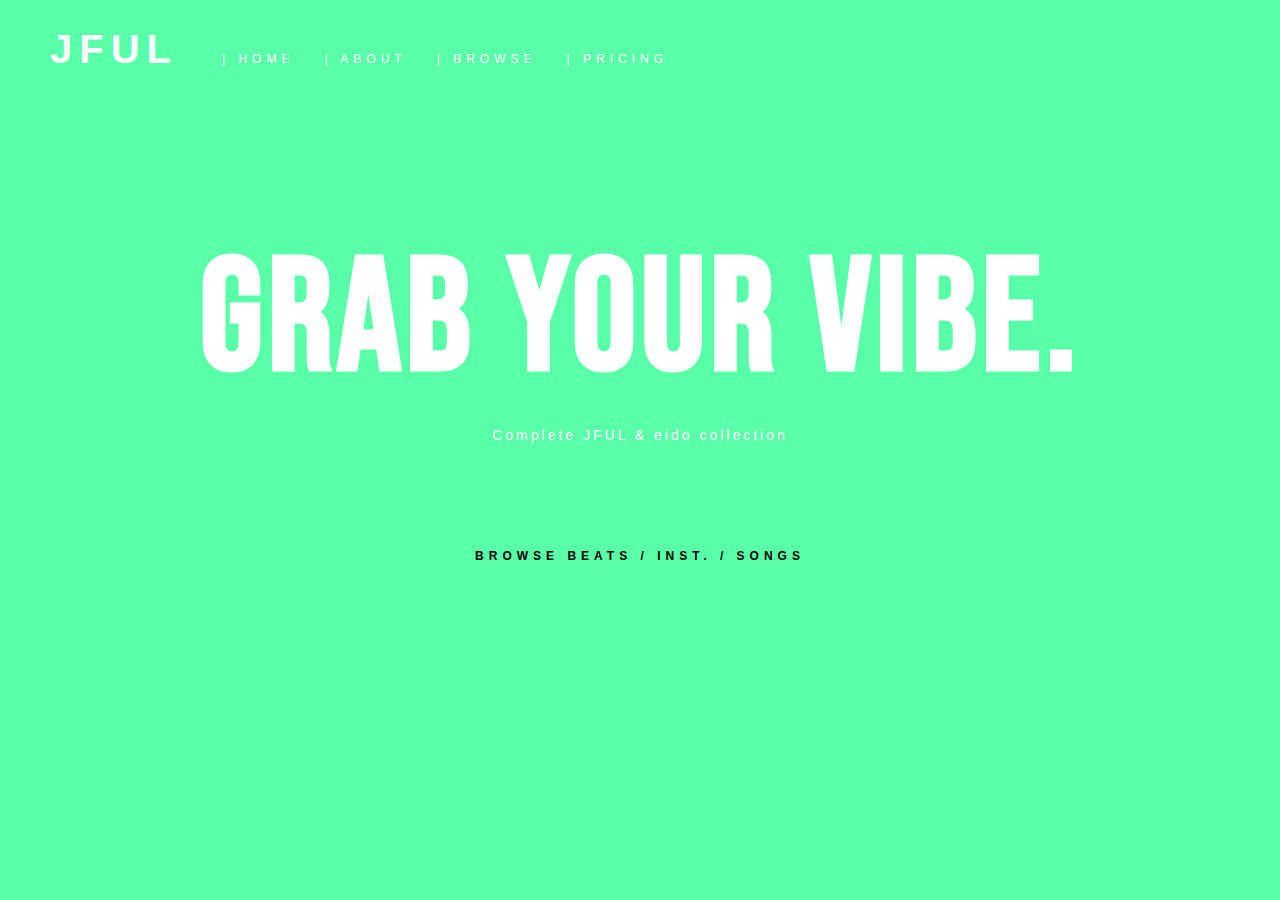
==== index.html @ 576ffc80 "HTML, CSS Almost finished" ====
<!DOCTYPE html>
<html lang="en" class="home">
<head>
    <meta charset="UTF-8">
    <meta name="viewport" content="width=device-width, initial-scale=1.0">
    <meta http-equiv="X-UA-Compatible" content="ie=edge">
    <title>J F U L | B E A T S</title>
    <!-- font awesome link -->
    <link rel="stylesheet" href="https://use.fontawesome.com/releases/v5.7.2/css/all.css" integrity="sha384-fnmOCqbTlWIlj8LyTjo7mOUStjsKC4pOpQbqyi7RrhN7udi9RwhKkMHpvLbHG9Sr" crossorigin="anonymous">
    <!-- css link -->
    <link rel="stylesheet" type="text/css" href="style.css">
    <!-- js link -->
    <script src="script.js"></script>

    <link href="https://fonts.googleapis.com/css?family=Bebas+Neue&display=swap" rel="stylesheet">
    <link href="https://fonts.googleapis.com/css?family=Bebas+Neue&display=swap" rel="stylesheet">
    <link href="https://fonts.googleapis.com/css?family=Hind+Guntur&display=swap" rel="stylesheet">
</head>
<body class="body-home">
    <nav>
        <h1>JFUL</h1>
        <ul>
            <li><a href="index.html" class="nav-home">| HOME</a></li>
            <li><a href="about.html">| ABOUT</a></li>
            <li><a href="browse.html">| BROWSE</a></li>
            <li><a href="pricing.html">| PRICING</a></li>
        </ul>
    </nav>

    <section class="section-home">
        <h1 class="intro-message">GRAB YOUR VIBE.</h1>
        <h5>Complete JFUL & eido collection</h5>
        <h3><a href="browse.html">BROWSE BEATS / INST. / SONGS</a></h3>
    </section>
</body>
</html>
---- style.css ----
* {
    box-sizing: border-box;
}

body {
    margin: 0;
    padding: 0;
    background-color:rgb(89, 255, 168);
}

body.body-about {
    background-color: black;
}

body.body-browse {
    background-color: black;
}

/* NAVBAR */

nav {
    /* border: 1px solid red; */
    top: 0;
    position: sticky;
    overflow: hidden;
    background-color:rgb(89, 255, 168);
    z-index: 1000;
}

nav * {
    display: inline-block;
    color: white;
    font-family: Arial, Helvetica, sans-serif;
}

nav h1 {
    font-size: 40px;
    margin-left: 50px;
    letter-spacing: 7px;
    font-weight: bold;
}

nav ul {
    margin-left: auto;
}

nav ul * {
    /* border: 1px solid red; */
    font-size: 12px;
    margin-right: 1vw;
    letter-spacing: 5px;
    text-decoration: none;
    transition: 0.2s ease-in-out;
}

a.nav-about {
    color: black;
}

a.nav-browse {
    color: black;
}

a.nav-pricing {
    color: black;
}

nav a:hover {
    color: black;
}

/* HOME TAB */

.section-home h1 {
    color: white;
    letter-spacing: 5px;
    font-size: 160px;
    font-family: 'Bebas Neue', cursive;
    margin-top: 14vh;
    margin-bottom: 0;
    transition: 0.3s ease-in-out;
}

.section-home h1, h3, h5 {
    text-align: center;
}

.section-home h5 {
    margin:0;
    font-family: Arial, Helvetica, sans-serif;
    letter-spacing: 3px;
    font-size: 14px;
    color: white;
    padding: 10px;
    font-weight: lighter;
}

.section-home h3 {
    margin-top: 10vh;
}

.section-home h3 a {
    font-family: Arial, Helvetica, sans-serif;
    letter-spacing: 5px;
    font-size: 12px;
    color: black;
    padding: 10px;
    font-weight: bold;
    transition: 0.2s ease-in-out;
    text-decoration: none;
}

.section-home h3 a:hover {
    color: white;
    font-weight: bold;
}

/* ABOUT TAB */

.section-about h1 {
    color: white;
    margin-top: 10vh;
    font-size: 80px;
    font-family: 'Bebas Neue', cursive;
    text-align: center;
    pointer-events: none;
}

.section-about h3.bio {
    color: white;
    font-size: 12px;
    margin-left: auto;
    margin-right: auto;
    width: 20vw;
    text-align: justify;
    font-family: Arial, Helvetica, sans-serif;
    font-weight: lighter;
    letter-spacing: 2px;
    pointer-events: none;
}

.section-about a.donate {
    text-decoration: none;
}

.section-about a.donate h3 {
    width: 120px;
    margin-left: auto;
    margin-right: auto;
    border: 1px white solid;
    border-radius: 20px;
    padding-top: 5px;
    padding-bottom: 5px;
    padding-right: 10px;
    padding-left: 10px;
    margin-top: 5vh;
    color: white;
    font-family: Arial, Helvetica, sans-serif;
    font-weight: lighter;
    font-size: 12px;
    transition: 0.2s ease-in-out;
}

.section-about a.donate h3:hover {
    background-color: white;
    color: black;
}


/* BROWSE TAB */

.section-browse h1 {
    color: white;
    margin-top: 10vh;
    margin-bottom: 0;
    font-size: 80px;
    font-family: 'Bebas Neue', cursive;
    text-align: center;
    pointer-events: none;
}

.section-browse h3 {
    color: white;
    font-size: 12px;
    margin-left: auto;
    margin-right: auto;
    text-align: center;
    font-family: Arial, Helvetica, sans-serif;
    font-weight: lighter;
    letter-spacing: 2px;
    width: 40vw;
    pointer-events: none;
}

.player {
    width: 40vw;
    margin-top: 5vh;
    margin-left: auto;
    margin-right: auto;
    font-family: Arial, Helvetica, sans-serif;
}

/* PRICING TAB */

.section-pricing {
    background-color:rgb(89, 255, 168);
}

.section-pricing h1 {
    color: black;
    font-size: 80px;
    font-family: 'Bebas Neue', cursive;
    text-align: center;
}

.section-pricing h1.pricing-information {
    margin-top: 10vh;
    margin-bottom: 0vh;

}

.section-pricing h3.purchase-note {
    color: black;
    font-size: 12px;
    margin-left: auto;
    margin-right: auto;
    text-align: center;
    font-family: Arial, Helvetica, sans-serif;
    font-weight: lighter;
    letter-spacing: 2px;
    width: 40vw;
}

.section-pricing div.instructions-and-chart {
    background-color: black;
    color: white;
    margin-top: 10vh;
    padding-top: 5vh;
    padding-bottom: 5vh;
    text-align: center;
}

.section-pricing h1.instructions {
    color: white;
    font-size: 30px;
    
}

.section-pricing div.instructions-and-chart h3.instructions {
    color: white;
    font-size: 12px;
    margin-left: auto;
    margin-right: auto;
    font-family: Arial, Helvetica, sans-serif;
    font-weight: lighter;
    letter-spacing: 2px;
    width: 50vw;
}

.section-pricing a.paypal-icon {
    font-size: 80px;
    color: white;
    transition: 0.2s ease-in-out;
}

.section-pricing a.paypal-icon:hover {
    font-size: 80px;
    color: rgb(89, 255, 168);
}

.row {
    width: 90vw;
    margin-top: 10vh;
    margin-left: auto;
    margin-right: auto;
}

.column-1, .column-2, .column-3 {
    padding-left: 10px;
    padding-right: 10px;
    text-align: left;
    display: inline-block;
    margin: 20px;
    width: 20%;
    border: solid rgb(255,255,255,0.2) 2px;
    border-radius: 30px;
    padding-bottom: 10vh;
    transition: 0.2s ease-in-out;
}

.column-1 h1, .column-2 h1, .column-3 h1 {
    font-family: 'Bebas Neue', cursive;
    color: white;
    font-size: 40px;
    text-align: left;
    margin-bottom: 0;
}

.column-1 h1.price-tag, .column-2 h1.price-tag, .column-3 h1.price-tag {
    color: rgb(89, 255, 168);
    text-decoration: underline;
    margin: 0;
}

.column-1 h2, .column-2 h2, .column-3 h2 {
    text-decoration: underline;
    color: white;
    font-family: 'Dosis', sans-serif;
    /* letter-spacing: 2px; */
}

.column-1, .column-2, .column-3 h3 {
    color: rgb(255,255,255,0.7);
    font-family: 'Dosis', sans-serif;
}
  
  /* Clear floats after the columns */
.row:after {
    content: "";
    display: table;
    clear: both;
}

.column-1:hover {
    border: 2px solid rgb(89, 255, 168);
}

.column-2:hover {
    border: 2px solid rgb(89, 255, 168);
}

.column-3:hover {
    border: 2px solid rgb(89, 255, 168);
}

/* Responsive layout - when the screen is less than 600px wide, make the three columns stack on top of each other instead of next to each other */
@media screen and (max-width: 600px) {
    .column {
      width: 80%;
    }
}

/* CONTACT ME SECTION */

div.contact-info {
    background-color: black;
    padding-top: 10vh;
    padding-bottom: 10vh;
}

h1.reach-out-on {
    font-family: Arial, Helvetica, sans-serif;
    font-size: 12px;
    letter-spacing: 5px;
    font-weight: lighter;
    color: white;
}

div.social-media-icons {
    text-align: center;
    margin-top: 5vh;
}

div.social-media-icons a {
    color:rgb(89, 255, 168);
    letter-spacing: 10px;
    transition: 0.3s;
}

div.social-media-icons a:hover {
    color: white;
}
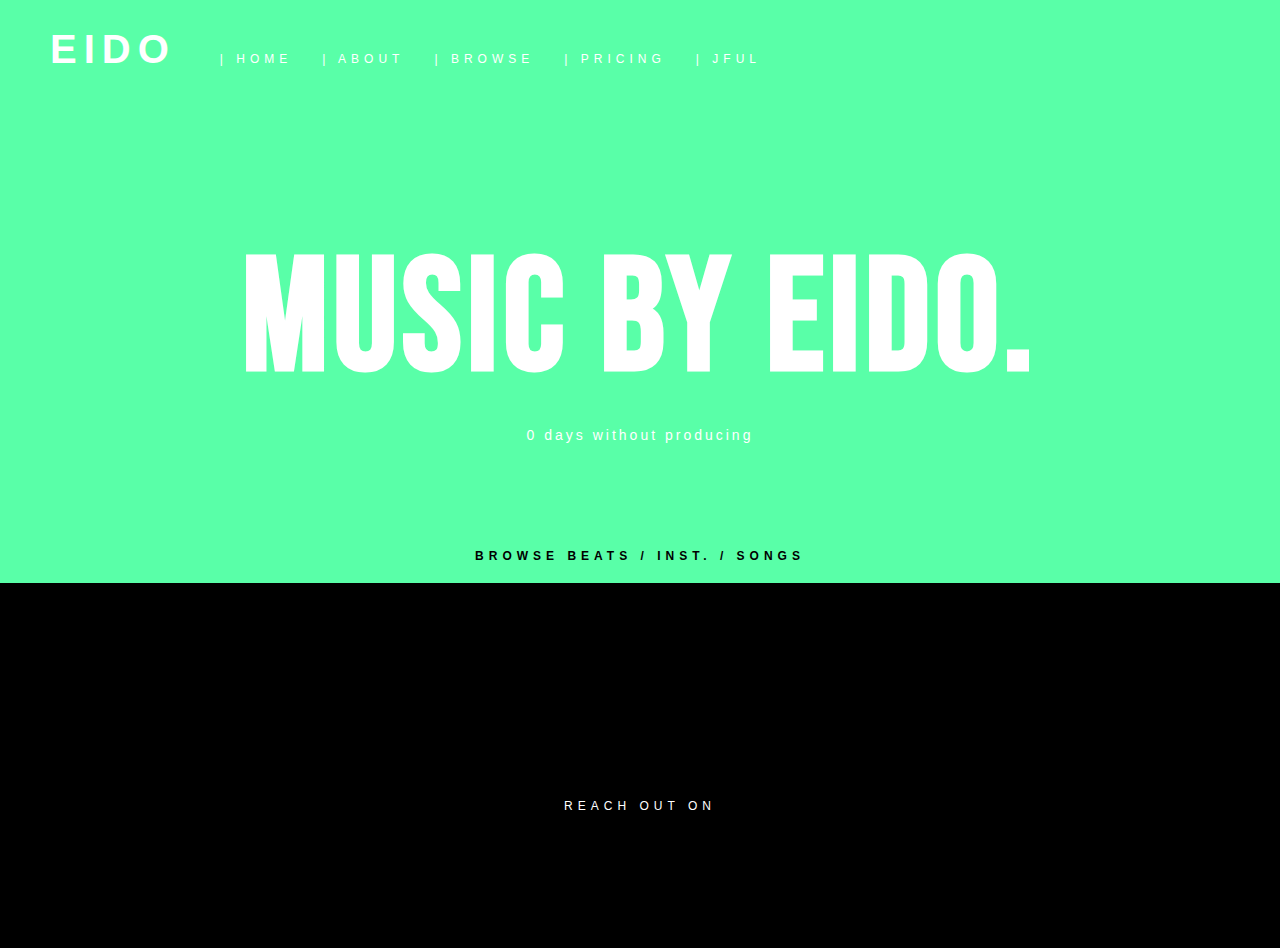
==== commit 5605b5a7: "Add files via upload" ====
--- a/index.html
+++ b/index.html
@@ -4,7 +4,7 @@
     <meta charset="UTF-8">
     <meta name="viewport" content="width=device-width, initial-scale=1.0">
     <meta http-equiv="X-UA-Compatible" content="ie=edge">
-    <title>J F U L | B E A T S</title>
+    <title>E I D O | M U S I C</title>
     <!-- font awesome link -->
     <link rel="stylesheet" href="https://use.fontawesome.com/releases/v5.7.2/css/all.css" integrity="sha384-fnmOCqbTlWIlj8LyTjo7mOUStjsKC4pOpQbqyi7RrhN7udi9RwhKkMHpvLbHG9Sr" crossorigin="anonymous">
     <!-- css link -->
@@ -18,19 +18,31 @@
 </head>
 <body class="body-home">
     <nav>
-        <h1>JFUL</h1>
+        <h1>EIDO</h1>
         <ul>
             <li><a href="index.html" class="nav-home">| HOME</a></li>
             <li><a href="about.html">| ABOUT</a></li>
             <li><a href="browse.html">| BROWSE</a></li>
             <li><a href="pricing.html">| PRICING</a></li>
+            <li><a href="index-jful.html">| JFUL</a></li>
         </ul>
     </nav>
 
     <section class="section-home">
-        <h1 class="intro-message">GRAB YOUR VIBE.</h1>
-        <h5>Complete JFUL & eido collection</h5>
-        <h3><a href="browse.html">BROWSE BEATS / INST. / SONGS</a></h3>
+        <h1 class="intro-message">MUSIC BY EIDO.</h1>
+        <h5 class="intro-description">0 days without producing</h5>
+        <h3 class="intro-browse"><a href="browse.html">BROWSE BEATS / INST. / SONGS</a></h3>
+        <div class="contact-info">
+            <h1 class="reach-out-on">REACH OUT ON</h1>
+            <div class="social-media-icons">
+                <a href="https://soundcloud.com/eido8" target="_blank"><i class="fab fa-soundcloud fa-lg"></i></a>
+                <a href="https://www.youtube.com/channel/UCoQ_zvcGNdyXQSsaqOBjEEw/featured?view_as=subscriber" target="_blank"><i class="fab fa-youtube fa-lg"></i></a>
+                <a href="https://www.instagram.com/eidoproducer/" target="_blank"><i class="fab fa-instagram fa-lg"></i></a>
+                <a href="mailto:eidoadeproduction@gmail.com"><i class="fas fa-envelope fa-lg"></i></a>
+                <a href="https://t.me/jfulxeido" target="_blank" ><i class="fab fa-telegram"></i></a>
+                <a href="https://www.patreon.com/eidomusic" target="_blank" ><i class="fab fa-patreon"></i></a>
+            </div>
+        </div>
     </section>
 </body>
 </html>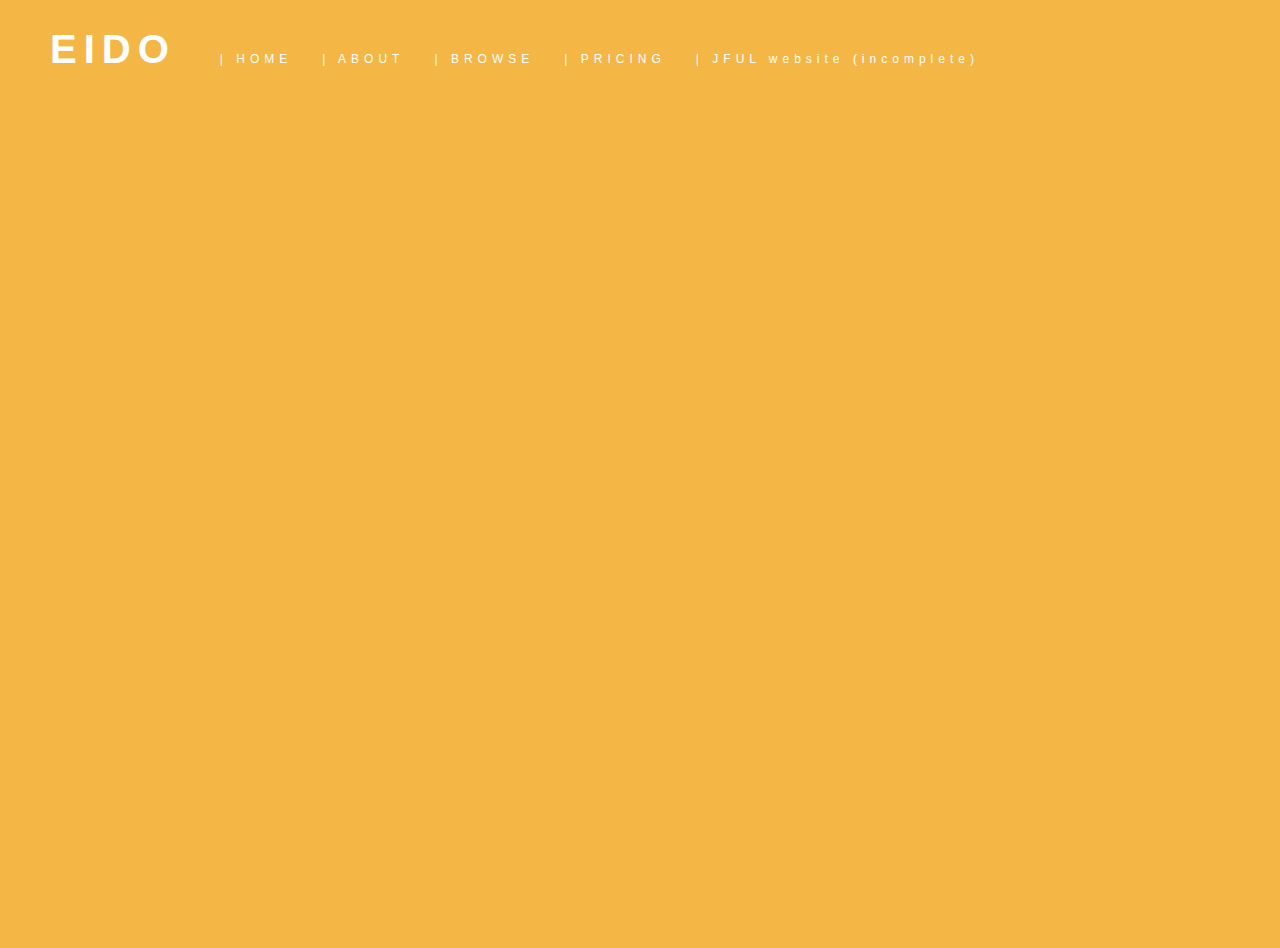
==== commit f2bdb530: "Rerouting JFUL website to eido (incomplete)" ====
--- a/index.html
+++ b/index.html
@@ -24,7 +24,7 @@
             <li><a href="about.html">| ABOUT</a></li>
             <li><a href="browse.html">| BROWSE</a></li>
             <li><a href="pricing.html">| PRICING</a></li>
-            <li><a href="index-jful.html">| JFUL</a></li>
+            <li><a href="index.html">| JFUL website (incomplete)</a></li>
         </ul>
     </nav>
 
@@ -36,6 +36,7 @@
             <h1 class="reach-out-on">REACH OUT ON</h1>
             <div class="social-media-icons">
                 <a href="https://soundcloud.com/eido8" target="_blank"><i class="fab fa-soundcloud fa-lg"></i></a>
+                <a href="https://www.facebook.com/eidobeats" target="_blank"><i class="fab fa-facebook fa-lg"></i></a>
                 <a href="https://www.youtube.com/channel/UCoQ_zvcGNdyXQSsaqOBjEEw/featured?view_as=subscriber" target="_blank"><i class="fab fa-youtube fa-lg"></i></a>
                 <a href="https://www.instagram.com/eidoproducer/" target="_blank"><i class="fab fa-instagram fa-lg"></i></a>
                 <a href="mailto:eidoadeproduction@gmail.com"><i class="fas fa-envelope fa-lg"></i></a>
--- a/style.css
+++ b/style.css
@@ -5,7 +5,7 @@
 body {
     margin: 0;
     padding: 0;
-    background-color:rgb(89, 255, 168);
+    background-color:rgb(244, 183, 69);
 }
 
 body.body-about {
@@ -23,7 +23,7 @@
     top: 0;
     position: sticky;
     overflow: hidden;
-    background-color:rgb(89, 255, 168);
+    background-color:rgb(244, 183, 69);
     z-index: 1000;
 }
 
@@ -38,6 +38,12 @@
     margin-left: 50px;
     letter-spacing: 7px;
     font-weight: bold;
+    -webkit-touch-callout: none;
+    -webkit-user-select: none;
+    -khtml-user-select: none;
+    -moz-user-select: none;
+    -ms-user-select: none;
+    user-select: none;
 }
 
 nav ul {
@@ -71,18 +77,41 @@
 
 /* HOME TAB */
 
+.intro-message {
+    opacity: 0;
+    transition: 0.5s ease-in-out;
+}
+
+.intro-description {
+    opacity: 0;
+    transition: 0.5s ease-in-out;
+}
+
+.intro-browse {
+    opacity: 0;
+    transition: 0.5s ease-in-out;
+}
+
 .section-home h1 {
-    color: white;
+    color: black;
     letter-spacing: 5px;
     font-size: 160px;
     font-family: 'Bebas Neue', cursive;
     margin-top: 14vh;
     margin-bottom: 0;
-    transition: 0.3s ease-in-out;
 }
 
 .section-home h1, h3, h5 {
     text-align: center;
+}
+
+.section-home h1, h5 {
+    -webkit-touch-callout: none;
+    -webkit-user-select: none;
+    -khtml-user-select: none;
+    -moz-user-select: none;
+    -ms-user-select: none;
+    user-select: none;
 }
 
 .section-home h5 {
@@ -108,22 +137,37 @@
     font-weight: bold;
     transition: 0.2s ease-in-out;
     text-decoration: none;
+    border: 1px solid black;
 }
 
 .section-home h3 a:hover {
     color: white;
+    border: 1px solid white;
     font-weight: bold;
 }
 
 /* ABOUT TAB */
 
+.about-jful, .bio, .donate-text {
+    opacity: 0;
+    transition: 0.5s ease-in-out;
+}
+
+.section-about h1, h3.bio {
+    -webkit-touch-callout: none;
+    -webkit-user-select: none;
+    -khtml-user-select: none;
+    -moz-user-select: none;
+    -ms-user-select: none;
+    user-select: none;
+}
+
 .section-about h1 {
-    color: white;
+    color: rgb(244, 183, 69);
     margin-top: 10vh;
     font-size: 80px;
     font-family: 'Bebas Neue', cursive;
     text-align: center;
-    pointer-events: none;
 }
 
 .section-about h3.bio {
@@ -136,11 +180,11 @@
     font-family: Arial, Helvetica, sans-serif;
     font-weight: lighter;
     letter-spacing: 2px;
-    pointer-events: none;
 }
 
 .section-about a.donate {
     text-decoration: none;
+    opacity: 0;
 }
 
 .section-about a.donate h3 {
@@ -169,14 +213,27 @@
 
 /* BROWSE TAB */
 
+.jful-x-eido-collection, .browse-thru, .browse-note {
+    opacity: 0;
+    transition: 0.5s ease-in-out;
+}
+
+.section-browse h1, h3 {
+    -webkit-touch-callout: none;
+    -webkit-user-select: none;
+    -khtml-user-select: none;
+    -moz-user-select: none;
+    -ms-user-select: none;
+    user-select: none;
+}
+
 .section-browse h1 {
-    color: white;
+    color: rgb(244, 183, 69);
     margin-top: 10vh;
     margin-bottom: 0;
     font-size: 80px;
     font-family: 'Bebas Neue', cursive;
     text-align: center;
-    pointer-events: none;
 }
 
 .section-browse h3 {
@@ -189,21 +246,53 @@
     font-weight: lighter;
     letter-spacing: 2px;
     width: 40vw;
-    pointer-events: none;
+}
+
+.section-browse h3.browse-note {
+    margin-top: 10vh;
 }
 
 .player {
-    width: 40vw;
+    /* width: 40vw; */
+    width: 80vw;
     margin-top: 5vh;
-    margin-left: auto;
-    margin-right: auto;
-    font-family: Arial, Helvetica, sans-serif;
+    /* border: 1px solid red; */
+    text-align: center;
+    margin-left: auto;
+    margin-right: auto;
+    font-family: Arial, Helvetica, sans-serif;
+}
+
+.player iframe {
+    display: inline-block;
+    border: 5px solid black;
+    border-radius: 30px;
+    margin: 10px;
+    transition: 0.2s ease-in-out;
+}
+
+.player iframe:hover {
+    border-color: rgb(244, 183, 69);
 }
 
 /* PRICING TAB */
 
+h3.instructions, h1.instructions {
+    opacity: 0;
+    transition: 0.5s ease-in-out;
+}
+
 .section-pricing {
-    background-color:rgb(89, 255, 168);
+    background-color:rgb(244, 183, 69);;
+}
+
+.section-pricing h1, h2, h3, h5 {
+    -webkit-touch-callout: none;
+    -webkit-user-select: none;
+    -khtml-user-select: none;
+    -moz-user-select: none;
+    -ms-user-select: none;
+    user-select: none;
 }
 
 .section-pricing h1 {
@@ -216,7 +305,8 @@
 .section-pricing h1.pricing-information {
     margin-top: 10vh;
     margin-bottom: 0vh;
-
+    opacity: 0;
+    transition: 0.5s ease-in-out;
 }
 
 .section-pricing h3.purchase-note {
@@ -229,6 +319,8 @@
     font-weight: lighter;
     letter-spacing: 2px;
     width: 40vw;
+    opacity: 0;
+    transition: 0.5s ease-in-out;
 }
 
 .section-pricing div.instructions-and-chart {
@@ -242,8 +334,7 @@
 
 .section-pricing h1.instructions {
     color: white;
-    font-size: 30px;
-    
+    font-size: 80px;
 }
 
 .section-pricing div.instructions-and-chart h3.instructions {
@@ -261,11 +352,13 @@
     font-size: 80px;
     color: white;
     transition: 0.2s ease-in-out;
+    opacity: 0;
+    transition: 0.5s ease-in-out;
 }
 
 .section-pricing a.paypal-icon:hover {
     font-size: 80px;
-    color: rgb(89, 255, 168);
+    color: rgb(244, 183, 69);;
 }
 
 .row {
@@ -273,6 +366,8 @@
     margin-top: 10vh;
     margin-left: auto;
     margin-right: auto;
+    opacity: 0;
+    transition: 0.5s ease-in-out;
 }
 
 .column-1, .column-2, .column-3 {
@@ -281,7 +376,7 @@
     text-align: left;
     display: inline-block;
     margin: 20px;
-    width: 20%;
+    width: 340px;
     border: solid rgb(255,255,255,0.2) 2px;
     border-radius: 30px;
     padding-bottom: 10vh;
@@ -297,7 +392,7 @@
 }
 
 .column-1 h1.price-tag, .column-2 h1.price-tag, .column-3 h1.price-tag {
-    color: rgb(89, 255, 168);
+    color: rgb(244, 183, 69);;
     text-decoration: underline;
     margin: 0;
 }
@@ -309,9 +404,10 @@
     /* letter-spacing: 2px; */
 }
 
-.column-1, .column-2, .column-3 h3 {
+.column-1 h3, .column-2 h3, .column-3 h3 {
     color: rgb(255,255,255,0.7);
     font-family: 'Dosis', sans-serif;
+    text-align: left;
 }
   
   /* Clear floats after the columns */
@@ -322,15 +418,15 @@
 }
 
 .column-1:hover {
-    border: 2px solid rgb(89, 255, 168);
+    border: 2px solid rgb(244, 183, 69);;
 }
 
 .column-2:hover {
-    border: 2px solid rgb(89, 255, 168);
+    border: 2px solid rgb(244, 183, 69);;
 }
 
 .column-3:hover {
-    border: 2px solid rgb(89, 255, 168);
+    border: 2px solid rgb(244, 183, 69);;
 }
 
 /* Responsive layout - when the screen is less than 600px wide, make the three columns stack on top of each other instead of next to each other */
@@ -338,14 +434,36 @@
     .column {
       width: 80%;
     }
+
+    .player {
+        width: 85vw;
+    }
+
+    nav ul * {
+        letter-spacing: 3px;
+    }
 }
 
 /* CONTACT ME SECTION */
+
+.section-home div.contact-info {
+    background-color:rgb(244, 183, 69);
+}
+
+.section-home h1.reach-out-on {
+    color: black;
+}
+
+.section-home div.social-media-icons a {
+    color: black;
+}
 
 div.contact-info {
     background-color: black;
     padding-top: 10vh;
     padding-bottom: 10vh;
+    transition: 0.5s ease-in-out;
+    opacity: 0;
 }
 
 h1.reach-out-on {
@@ -354,6 +472,12 @@
     letter-spacing: 5px;
     font-weight: lighter;
     color: white;
+    -webkit-touch-callout: none;
+    -webkit-user-select: none;
+    -khtml-user-select: none;
+    -moz-user-select: none;
+    -ms-user-select: none;
+    user-select: none;
 }
 
 div.social-media-icons {
@@ -362,7 +486,7 @@
 }
 
 div.social-media-icons a {
-    color:rgb(89, 255, 168);
+    color:rgb(244, 183, 69);
     letter-spacing: 10px;
     transition: 0.3s;
 }
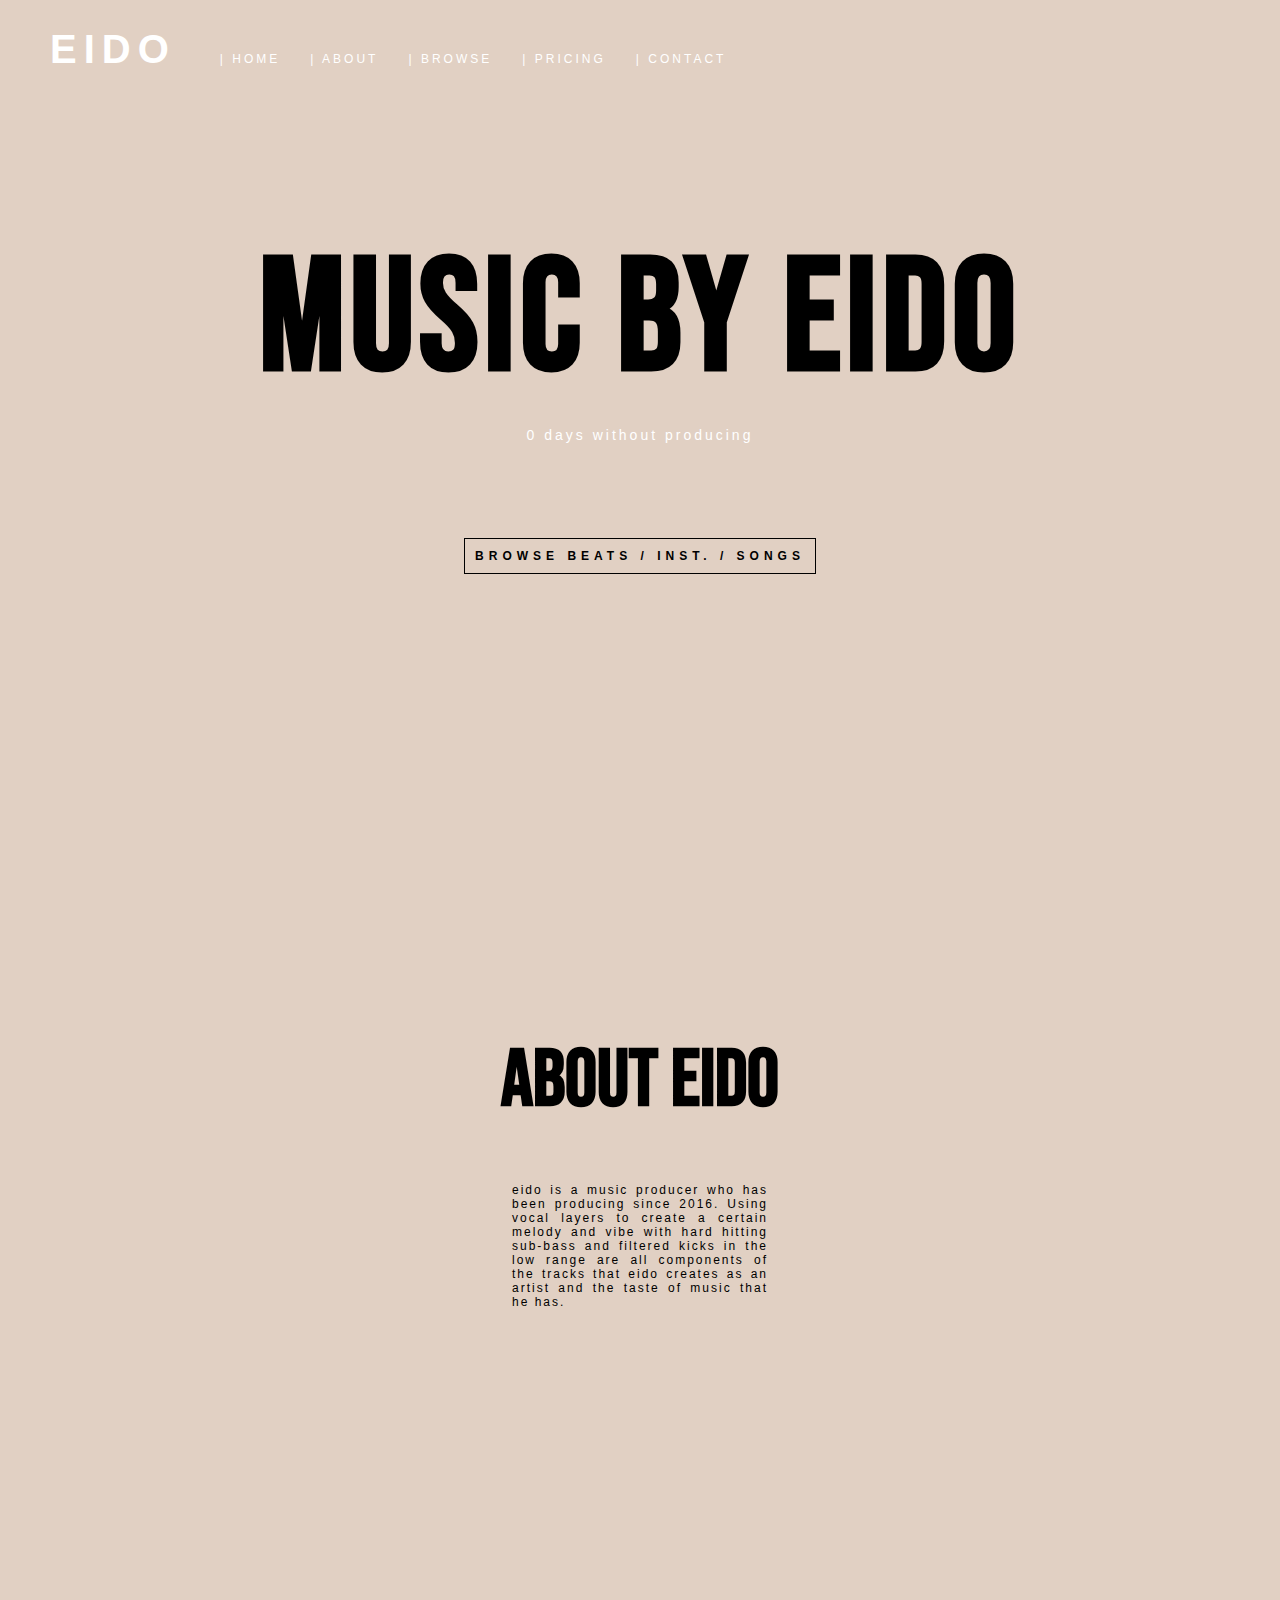
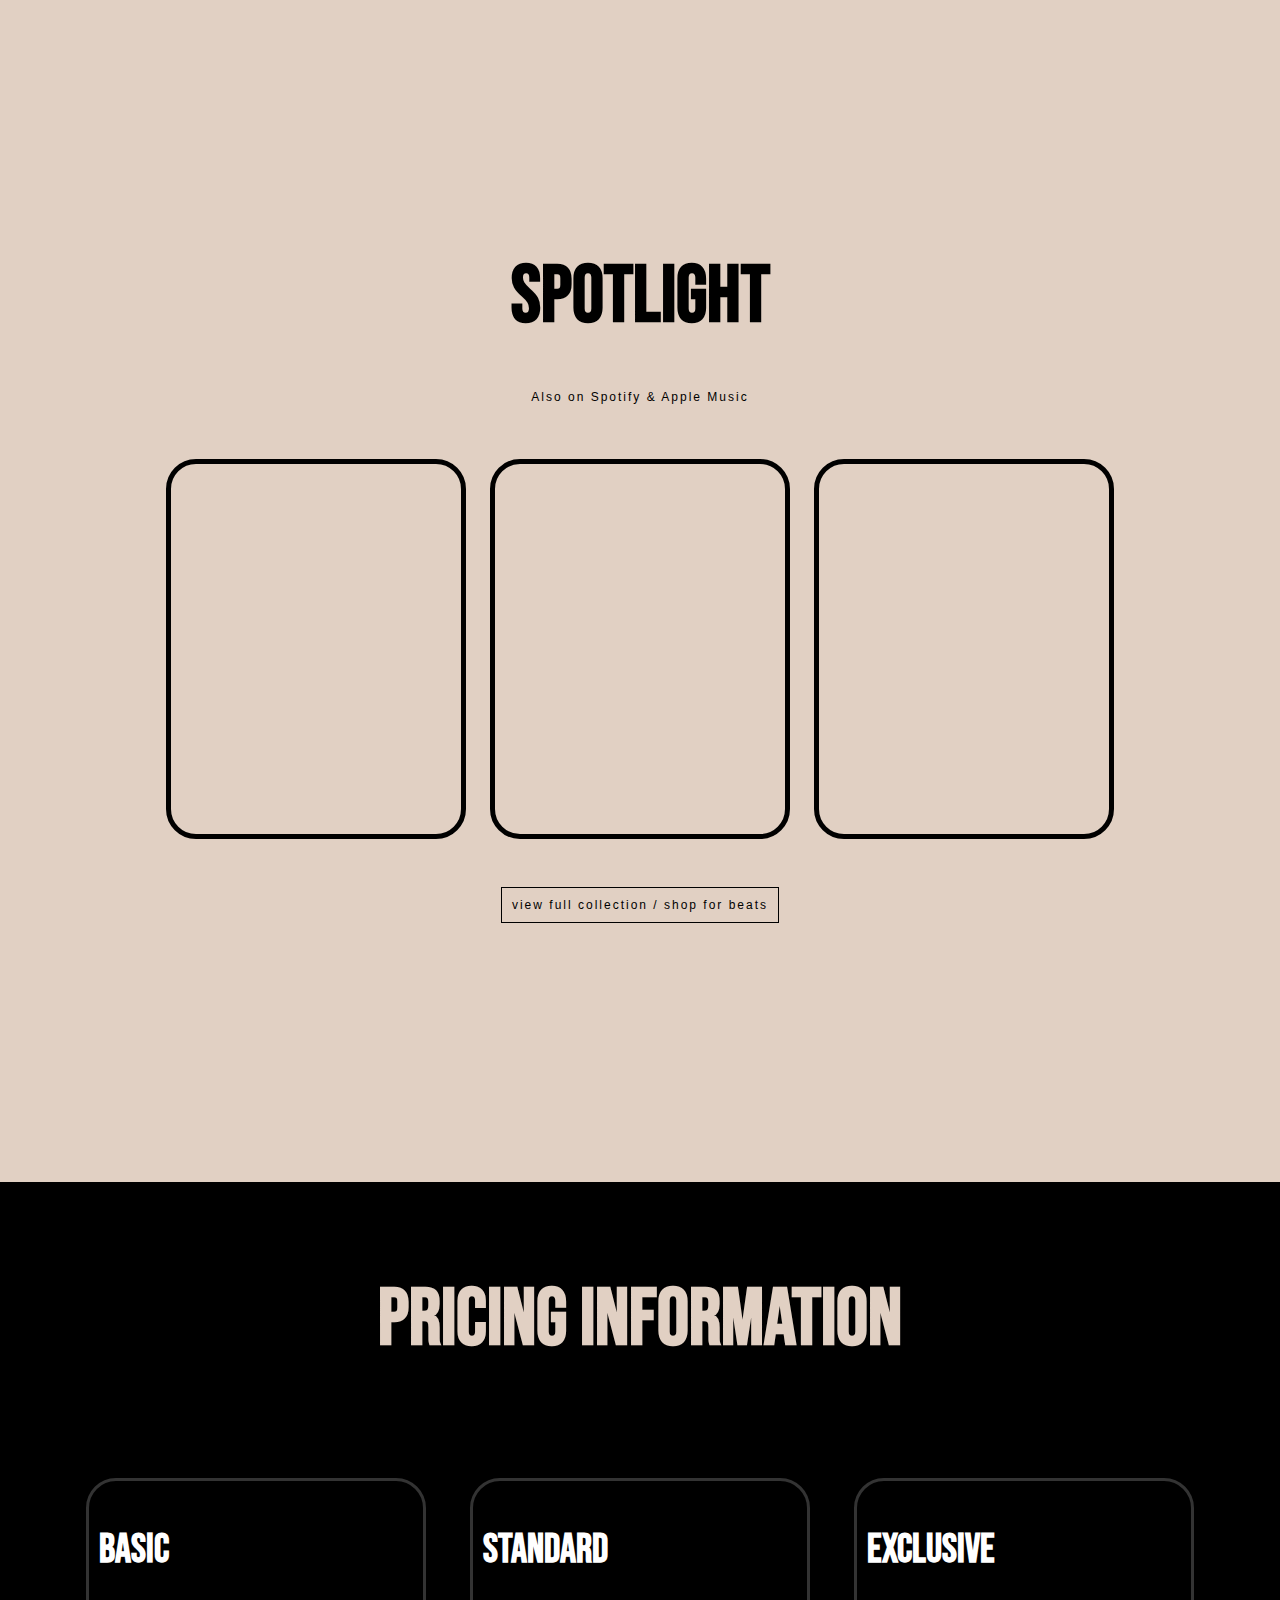
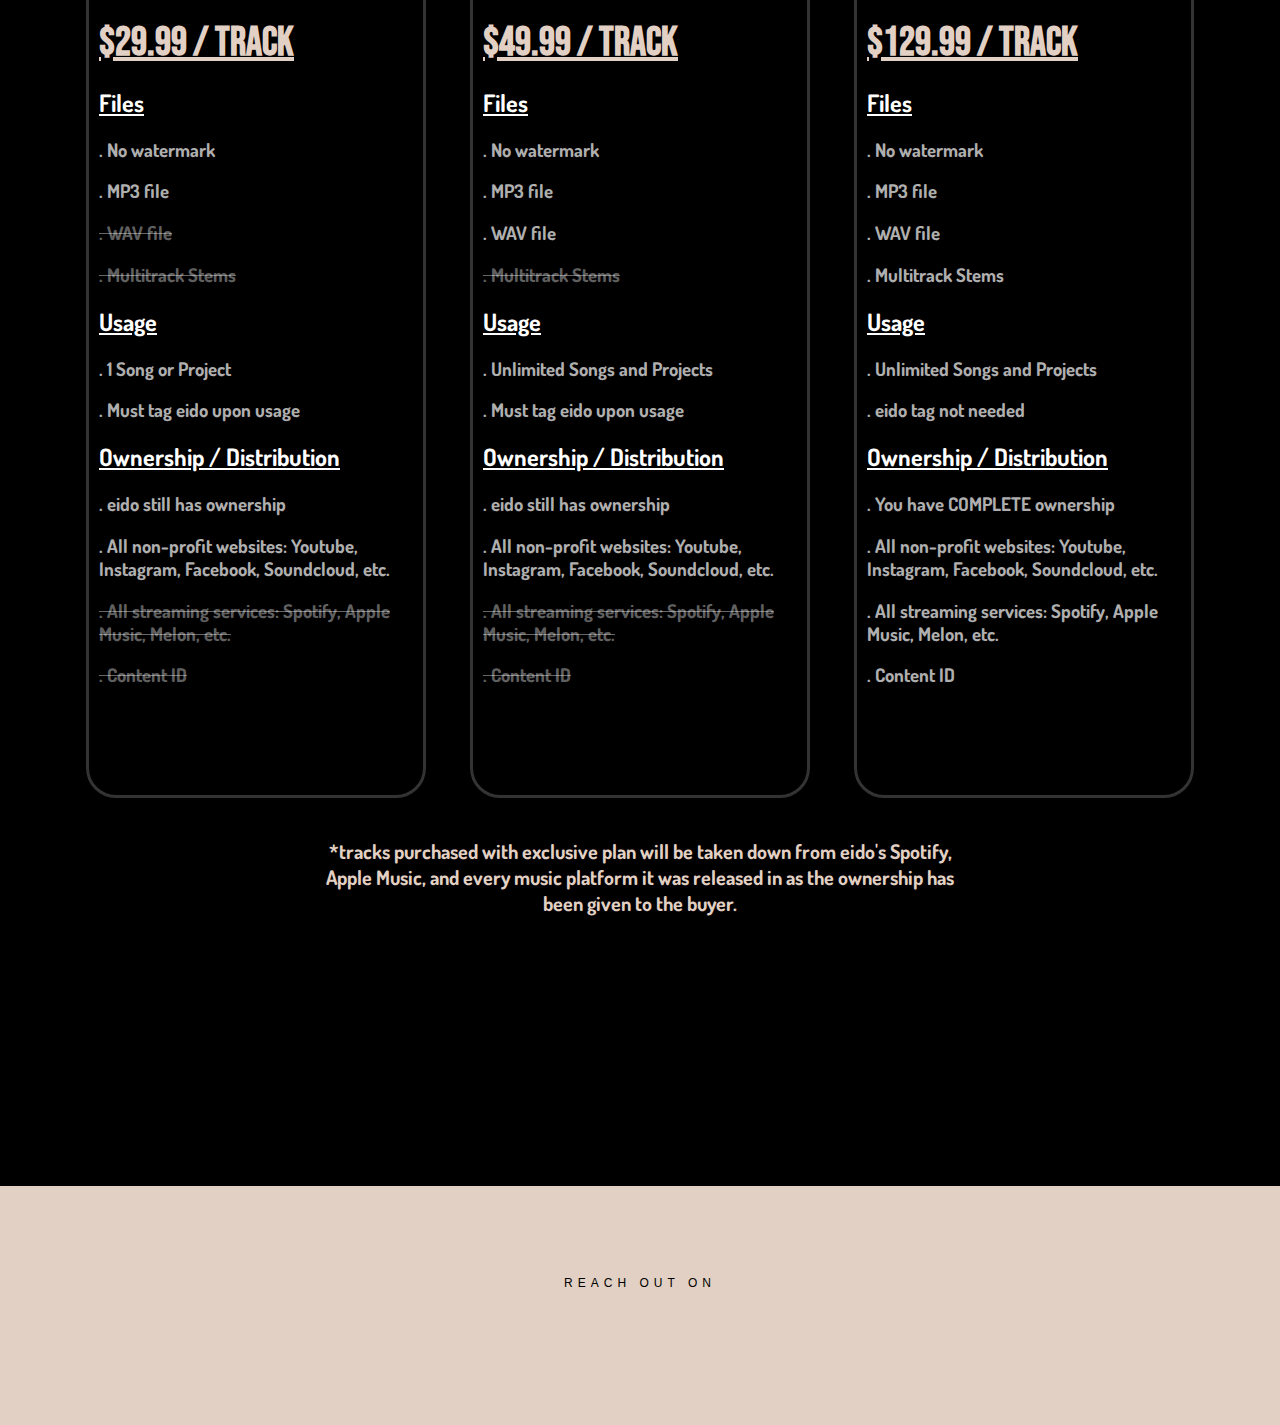
==== commit 117df596: "Add files via upload" ====
--- a/index.html
+++ b/index.html
@@ -9,12 +9,13 @@
     <link rel="stylesheet" href="https://use.fontawesome.com/releases/v5.7.2/css/all.css" integrity="sha384-fnmOCqbTlWIlj8LyTjo7mOUStjsKC4pOpQbqyi7RrhN7udi9RwhKkMHpvLbHG9Sr" crossorigin="anonymous">
     <!-- css link -->
     <link rel="stylesheet" type="text/css" href="style.css">
-    <!-- js link -->
+    <!-- JS link -->
     <script src="script.js"></script>
 
     <link href="https://fonts.googleapis.com/css?family=Bebas+Neue&display=swap" rel="stylesheet">
     <link href="https://fonts.googleapis.com/css?family=Bebas+Neue&display=swap" rel="stylesheet">
     <link href="https://fonts.googleapis.com/css?family=Hind+Guntur&display=swap" rel="stylesheet">
+    <link href="https://fonts.googleapis.com/css?family=Dosis&display=swap" rel="stylesheet">
 </head>
 <body class="body-home">
     <nav>
@@ -24,26 +25,117 @@
             <li><a href="about.html">| ABOUT</a></li>
             <li><a href="browse.html">| BROWSE</a></li>
             <li><a href="pricing.html">| PRICING</a></li>
-            <li><a href="index.html">| JFUL website (incomplete)</a></li>
+            <!-- <li><a href="index.html">| JFUL website (incomplete)</a></li> -->
+            <!-- <li><a href="checkout.html">| MY CART <i class="fas fa-shopping-cart"></i></a></li> -->
+            <li><a href="contact.html">| CONTACT <i class="fas fa-headset"></i></a></li>
         </ul>
     </nav>
 
     <section class="section-home">
-        <h1 class="intro-message">MUSIC BY EIDO.</h1>
+        <h1 class="intro-message">MUSIC BY EIDO</h1>
         <h5 class="intro-description">0 days without producing</h5>
         <h3 class="intro-browse"><a href="browse.html">BROWSE BEATS / INST. / SONGS</a></h3>
         <div class="contact-info">
-            <h1 class="reach-out-on">REACH OUT ON</h1>
-            <div class="social-media-icons">
-                <a href="https://soundcloud.com/eido8" target="_blank"><i class="fab fa-soundcloud fa-lg"></i></a>
-                <a href="https://www.facebook.com/eidobeats" target="_blank"><i class="fab fa-facebook fa-lg"></i></a>
-                <a href="https://www.youtube.com/channel/UCoQ_zvcGNdyXQSsaqOBjEEw/featured?view_as=subscriber" target="_blank"><i class="fab fa-youtube fa-lg"></i></a>
-                <a href="https://www.instagram.com/eidoproducer/" target="_blank"><i class="fab fa-instagram fa-lg"></i></a>
-                <a href="mailto:eidoadeproduction@gmail.com"><i class="fas fa-envelope fa-lg"></i></a>
-                <a href="https://t.me/jfulxeido" target="_blank" ><i class="fab fa-telegram"></i></a>
-                <a href="https://www.patreon.com/eidomusic" target="_blank" ><i class="fab fa-patreon"></i></a>
+        <div class="social-media-icons">
+            <a href="https://soundcloud.com/eido8" target="_blank"><i class="fab fa-soundcloud fa-lg"></i></a>
+            <a href="https://www.facebook.com/eidobeats" target="_blank"><i class="fab fa-facebook fa-lg"></i></a>
+            <a href="https://www.youtube.com/channel/UCoQ_zvcGNdyXQSsaqOBjEEw/featured?view_as=subscriber" target="_blank"><i class="fab fa-youtube fa-lg"></i></a>
+            <a href="https://www.instagram.com/eidoproducer/" target="_blank"><i class="fab fa-instagram fa-lg"></i></a>
+            <a href="mailto:eidoadeproduction@gmail.com"><i class="fas fa-envelope fa-lg"></i></a>
+            <a href="https://t.me/jfulxeido" target="_blank" ><i class="fab fa-telegram"></i></a>
+            <a href="https://www.patreon.com/eidomusic" target="_blank" ><i class="fab fa-patreon"></i></a>
+        </div>
+    </section>
+
+    <section class="section-about">
+        <h1 class="about-jful">ABOUT EIDO</h1>
+        <h3 class="bio">eido is a music producer who has been producing since 2016. Using vocal layers to create a certain melody and vibe with hard hitting sub-bass and filtered kicks in the low range are all components of the tracks that eido creates as an artist and the taste of music that he has.</h3>
+    </section>
+
+    <section class="section-browse">
+        <h1 class="full-collection">SPOTLIGHT</h1>
+        <h3 class="browse-thru">Also on Spotify & Apple Music</h3>
+        <div class="player">
+            <iframe src="https://open.spotify.com/embed/track/0bWpAvfB8cDpNl3gaDsxg5" width="300" height="380" frameborder="0" allowtransparency="true" allow="encrypted-media"></iframe>
+            <iframe src="https://open.spotify.com/embed/track/5cAAkStANBoFwZh3iFpaYP" width="300" height="380" frameborder="0" allowtransparency="true" allow="encrypted-media"></iframe>
+            <iframe src="https://open.spotify.com/embed/track/5pOkI7yhGvUnHiz8OvVbFO" width="300" height="380" frameborder="0" allowtransparency="true" allow="encrypted-media"></iframe>
+        </div>
+        <h3 class="browse-thru"><a href="browse.html">view full collection / shop for beats</a></h3>
+    </section>
+
+    <section class="section-pricing">
+        <div class="instructions-and-chart">
+            <h1 class="instructions">PRICING INFORMATION</h1>
+            <!-- <h3 class="instructions">Read the pricing information below and make your purchase using the paypal button below. After your purchase contact eido via email using the email icon at the bottom of the page with your name, email, and purchase information (choice of plan, whether it is Basic, Standard, or Premium) and specify the song(s) that you would like to receive based on your purchase. Once your purchase information has been verified, eido will get back to you within 48hours with the corresponding files via email you provided. <br><br> Thank you! :)</h3> -->
+            <div class="row">
+                <div class="column-1">
+                    <h1>BASIC</h1>
+                    <h1 class="price-tag">$29.99 / Track</h1>
+                    <h2>Files</h3>
+                    <h3>. No watermark</h3>
+                    <h3>. MP3 file</h3>
+                    <h3 style="text-decoration: line-through; color: rgb(255,255,255,0.4)">. WAV file</h3>
+                    <h3 style="text-decoration: line-through; color: rgb(255,255,255,0.4)">. Multitrack Stems</h3>
+                    <h2>Usage</h3>
+                    <h3>. 1 Song or Project</h3>
+                    <h3>. Must tag eido upon usage</h3>
+                    <h2>Ownership / Distribution</h2>
+                    <h3>. eido still has ownership</h3>
+                    <h3>. All non-profit websites: Youtube, Instagram, Facebook, Soundcloud, etc.</h3>
+                    <h3 style="text-decoration: line-through; color: rgb(255,255,255,0.4)">. All streaming services: Spotify, Apple Music, Melon, etc.</h3>  
+                    <h3 style="text-decoration: line-through; color: rgb(255,255,255,0.4)">. Content ID</h3>
+                </div>
+                <div class="column-2">
+                    <h1>STANDARD</h1>
+                    <h1 class="price-tag">$49.99 / Track</h1>
+                    <h2>Files</h3>
+                    <h3>. No watermark</h3>
+                    <h3>. MP3 file</h3>
+                    <h3>. WAV file</h3>
+                    <h3 style="text-decoration: line-through; color: rgb(255,255,255,0.4)">. Multitrack Stems</h3>
+                    <h2>Usage</h3>
+                    <h3>. Unlimited Songs and Projects</h3>
+                    <h3>. Must tag eido upon usage</h3>
+                    <h2>Ownership / Distribution</h2>
+                    <h3>. eido still has ownership</h3>
+                    <h3>. All non-profit websites: Youtube, Instagram, Facebook, Soundcloud, etc.</h3>
+                    <h3 style="text-decoration: line-through; color: rgb(255,255,255,0.4)">. All streaming services: Spotify, Apple Music, Melon, etc.</h3>  
+                    <h3 style="text-decoration: line-through; color: rgb(255,255,255,0.4)">. Content ID</h3>
+                </div>
+                <div class="column-3">
+                    <h1>EXCLUSIVE</h1>
+                    <h1 class="price-tag">$129.99 / Track</h1>
+                    <h2>Files</h3>
+                    <h3>. No watermark</h3>
+                    <h3>. MP3 file</h3>
+                    <h3>. WAV file</h3>
+                    <h3>. Multitrack Stems</h3>
+                    <h2>Usage</h3>
+                    <h3>. Unlimited Songs and Projects</h3>
+                    <h3>. eido tag not needed</h3>
+                    <h2>Ownership / Distribution</h2>
+                    <h3>. You have COMPLETE ownership</h3>
+                    <h3>. All non-profit websites: Youtube, Instagram, Facebook, Soundcloud, etc.</h3>
+                    <h3>. All streaming services: Spotify, Apple Music, Melon, etc.</h3>  
+                    <h3>. Content ID</h3>
+                </div>
             </div>
+            <h3 class="exclusive-note">*tracks purchased with exclusive plan will be taken down from eido's Spotify, Apple Music, and every music platform it was released in as the ownership has been given to the buyer.</h3>
+            <a href="https://www.paypal.me/jfulxeido" target="_blank" class="paypal-icon"><i class="fab fa-cc-paypal"></i></a>
         </div>
+        
+        <div class="contact-info">
+                <h1 class="reach-out-on">REACH OUT ON</h1>
+                <div class="social-media-icons">
+                    <a href="https://soundcloud.com/eido8" target="_blank"><i class="fab fa-soundcloud fa-lg"></i></a>
+                    <a href="https://www.facebook.com/eidobeats" target="_blank"><i class="fab fa-facebook fa-lg"></i></a>
+                    <a href="https://www.youtube.com/channel/UCoQ_zvcGNdyXQSsaqOBjEEw/featured?view_as=subscriber" target="_blank"><i class="fab fa-youtube fa-lg"></i></a>
+                    <a href="https://www.instagram.com/eidoproducer/" target="_blank"><i class="fab fa-instagram fa-lg"></i></a>
+                    <a href="mailto:eidoadeproduction@gmail.com"><i class="fas fa-envelope fa-lg"></i></a>
+                    <a href="https://t.me/jfulxeido" target="_blank" ><i class="fab fa-telegram"></i></a>
+                    <a href="https://www.patreon.com/eidomusic" target="_blank" ><i class="fab fa-patreon"></i></a>
+                </div>
+            </div>
     </section>
 </body>
 </html>--- a/style.css
+++ b/style.css
@@ -1,3 +1,11 @@
+/* COLOR PALETTE: 
+1. rgb(225, 208, 195), black, white 
+
+
+
+*/
+
+
 * {
     box-sizing: border-box;
 }
@@ -5,16 +13,17 @@
 body {
     margin: 0;
     padding: 0;
-    background-color:rgb(244, 183, 69);
-}
-
-body.body-about {
+    background-color: rgb(225, 208, 195);
+}
+
+.body-about, .body-browse, .body-pricing, .body-checkout {
     background-color: black;
 }
 
-body.body-browse {
-    background-color: black;
-}
+
+
+
+
 
 /* NAVBAR */
 
@@ -23,7 +32,7 @@
     top: 0;
     position: sticky;
     overflow: hidden;
-    background-color:rgb(244, 183, 69);
+    background-color:rgb(225, 208, 195);
     z-index: 1000;
 }
 
@@ -34,10 +43,10 @@
 }
 
 nav h1 {
+    font-weight: bold;
     font-size: 40px;
     margin-left: 50px;
     letter-spacing: 7px;
-    font-weight: bold;
     -webkit-touch-callout: none;
     -webkit-user-select: none;
     -khtml-user-select: none;
@@ -51,44 +60,62 @@
 }
 
 nav ul * {
-    /* border: 1px solid red; */
     font-size: 12px;
     margin-right: 1vw;
-    letter-spacing: 5px;
+    letter-spacing: 3px;
     text-decoration: none;
     transition: 0.2s ease-in-out;
 }
 
-a.nav-about {
-    color: black;
-}
-
-a.nav-browse {
-    color: black;
-}
-
-a.nav-pricing {
-    color: black;
-}
-
-nav a:hover {
-    color: black;
-}
+/* Navbar Color */
+.body-about nav, .body-browse nav, .body-pricing nav, .body-checkout nav{
+    background-color: black;
+}
+
+/* Changes nav content color on hover */
+.body-about nav a:hover, .body-browse nav a:hover, .body-pricing nav a:hover, .body-checkout nav a:hover, .body-about nav a:hover i, .body-browse nav a:hover i, .body-pricing nav a:hover i {
+    color: rgb(225, 208, 195);
+}
+
+/* Keeps the color of nav content of current page */
+.body-about a.nav-about, .body-browse a.nav-browse, .body-pricing a.nav-pricing, .body-checkout a.nav-checkout, .body-checkout i {
+    color: rgb(225, 208, 195);
+}
+
+body.body-home nav a:hover i {
+    color: black;
+}
+
+body.body-home nav a:hover {
+    color: black;
+}
+
+
+
+
+
+
+
+
+
+
+
+
 
 /* HOME TAB */
 
 .intro-message {
-    opacity: 0;
+    
     transition: 0.5s ease-in-out;
 }
 
 .intro-description {
-    opacity: 0;
+    
     transition: 0.5s ease-in-out;
 }
 
 .intro-browse {
-    opacity: 0;
+    
     transition: 0.5s ease-in-out;
 }
 
@@ -146,10 +173,60 @@
     font-weight: bold;
 }
 
+.body-home .section-about h1 {
+    margin-top: 30vh;
+    color: black;
+}
+
+.body-home .section-browse h1 {
+    margin-top: 50vh;
+    color: black;
+}
+
+.body-home .player iframe {
+    display: inline-block;
+    border: 5px solid black;
+    border-radius: 30px;
+    margin: 10px;
+    transition: 0.2s ease-in-out;
+}
+
+.body-home .player iframe:hover {
+    border-color: white;
+}
+
+
+.body-home .section-pricing {
+    margin-top: 30vh;
+}
+
+
+
+
+
+
+
+
+
+
+
+
+
+
+
+
+
+
+
+
+
+
+
+
 /* ABOUT TAB */
 
 .about-jful, .bio, .donate-text {
-    opacity: 0;
+    
     transition: 0.5s ease-in-out;
 }
 
@@ -163,7 +240,7 @@
 }
 
 .section-about h1 {
-    color: rgb(244, 183, 69);
+    color: rgb(225, 208, 195);
     margin-top: 10vh;
     font-size: 80px;
     font-family: 'Bebas Neue', cursive;
@@ -182,9 +259,13 @@
     letter-spacing: 2px;
 }
 
+.body-home h3.bio {
+    color: black;
+}
+
 .section-about a.donate {
     text-decoration: none;
-    opacity: 0;
+    
 }
 
 .section-about a.donate h3 {
@@ -211,11 +292,36 @@
 }
 
 
+
+
+
+
+
+
+
+
+
+
+
+
+
+
+
+
+
+
+
+
+
+
 /* BROWSE TAB */
 
-.jful-x-eido-collection, .browse-thru, .browse-note {
-    opacity: 0;
+.full-collection, .browse-thru, .browse-note {
     transition: 0.5s ease-in-out;
+}
+
+.section-browse {
+    background-color: rgb(225, 208, 195);
 }
 
 .section-browse h1, h3 {
@@ -228,16 +334,16 @@
 }
 
 .section-browse h1 {
-    color: rgb(244, 183, 69);
-    margin-top: 10vh;
-    margin-bottom: 0;
+    color: black;
+    padding-top: 10vh;
+    margin: 0;
     font-size: 80px;
     font-family: 'Bebas Neue', cursive;
     text-align: center;
 }
 
-.section-browse h3 {
-    color: white;
+.section-browse h3.browse-thru {
+    color: black;
     font-size: 12px;
     margin-left: auto;
     margin-right: auto;
@@ -246,6 +352,11 @@
     font-weight: lighter;
     letter-spacing: 2px;
     width: 40vw;
+    margin-top: 5vh;
+}
+
+.body-home .section-browse h3 {
+    color: black;
 }
 
 .section-browse h3.browse-note {
@@ -256,37 +367,88 @@
     /* width: 40vw; */
     width: 80vw;
     margin-top: 5vh;
-    /* border: 1px solid red; */
-    text-align: center;
-    margin-left: auto;
-    margin-right: auto;
-    font-family: Arial, Helvetica, sans-serif;
-}
-
-.player iframe {
+    text-align: center;
+    margin-left: auto;
+    margin-right: auto;
+}
+
+.iframe-container {
     display: inline-block;
     border: 5px solid black;
     border-radius: 30px;
-    margin: 10px;
-    transition: 0.2s ease-in-out;
-}
-
-.player iframe:hover {
-    border-color: rgb(244, 183, 69);
-}
-
-/* PRICING TAB */
-
-h3.instructions, h1.instructions {
-    opacity: 0;
-    transition: 0.5s ease-in-out;
-}
-
-.section-pricing {
-    background-color:rgb(244, 183, 69);;
-}
-
-.section-pricing h1, h2, h3, h5 {
+    background-color: black;
+    transition: 0.2s ease-in-out;
+    overflow: hidden;
+    margin: 1vw;
+}
+
+.iframe-container:hover {
+    border-color: white;
+}
+
+.body-home .browse-thru a {
+    text-decoration: none;
+    color: black;
+    border: 1px solid black;
+    padding: 10px;
+    transition: 0.2s ease-in-out;
+}
+
+.body-home .browse-thru a:hover {
+    color: white;
+    border-color: white;
+}
+
+.section-browse .purchase-instruction-container {
+    background-color: black;
+}
+
+.section-browse .purchase-instruction-container h3 {
+    font-family: 'Bebas Neue', cursive;
+    font-weight: lighter;
+    color: white;
+    letter-spacing: 1px;
+}
+
+h3.form {
+    margin-top: 10vh;
+    font-size: 30px;
+    text-decoration: underline;
+}
+
+.section-browse .instructions {
+    color: rgb(225, 208, 195);
+}
+
+.section-browse .purchase-steps {
+    text-align: center;
+}
+
+.section-browse div.step-container {
+    display: inline-block;
+    width: 340px;
+    margin-right: 1vw;
+    margin-left: 1vw;
+    padding-top: 10vh;
+    padding-bottom: 10vh;
+}
+
+.section-browse .purchase-steps h1 {
+    color: white;
+    font-size: 40px;
+    margin: 0;
+    padding: 0;
+    margin-bottom: 1vh;
+}
+
+.section-browse .purchase-steps h3,.section-browse .purchase-steps p {
+    color: rgb(225, 208, 195);
+    margin: 0;
+    width: 20vw;
+    margin-left: auto;
+    margin-right: auto;
+    margin-bottom: 2vh;
+    font-family: 'Dosis', sans-serif;
     -webkit-touch-callout: none;
     -webkit-user-select: none;
     -khtml-user-select: none;
@@ -295,45 +457,198 @@
     user-select: none;
 }
 
+/* when screen size is phone size */
+@media screen and (max-width:   1000px) {
+
+    .section-browse .purchase-steps p {
+      width: 30vw;
+      margin-left: auto;
+      margin-right: auto;
+    }
+  }
+  
+@media screen and (max-width:   600px) {
+
+    .section-browse .purchase-steps p {
+      width: 70vw;
+      margin-left: auto;
+      margin-right: auto;
+    }
+  }
+
+.review-pricing {
+    color: white;
+    transition: 0.2s ease-in-out;
+}
+
+.review-pricing:hover {
+    color: rgb(225, 208, 195);
+}
+
+.place-an-order a {
+    text-decoration: none;
+    padding: 20px;
+}
+
+div.place-an-order {
+    border: 2px solid rgb(225, 208, 195);
+    border-radius: 20px;
+    width: 400px;
+    margin-left: auto;
+    margin-right: auto;
+    transition: 0.2s ease-in-out;
+    
+}
+
+.place-an-order h1 {
+    padding: 0;
+    margin: 0;
+    color: rgb(225, 208, 195);
+    font-size: 50px;
+    transition: 0.2s ease-in-out;
+}
+
+.place-an-order h3 {
+    padding: 0;
+    margin: 0;
+    color: rgb(225, 208, 195);
+    font-size: 15px;
+    font-family: 'Bebas Neue', cursive;
+    letter-spacing: 1px;
+    transition: 0.2s ease-in-out;
+}
+
+.place-an-order div:hover > * {
+    color: white;
+    border-color: white;
+}
+
+.place-an-order div:hover {
+    border-color: white;
+}
+
+.copy-form {
+    color: rgb(225, 208, 195);
+    width: 50vw;
+    border: 1px solid white;
+    padding: 10px;
+    margin-left: auto;
+    margin-right: auto;
+}
+
+.copy-form h3 {
+    margin: 0;
+    text-align: left;
+    user-select: all;
+}
+
+
+
+
+
+
+
+
+
+
+
+
+
+
+
+
+
+
+
+
+/* PRICING TAB */
+
+h3.instructions, h1.instructions {
+    transition: 0.5s ease-in-out;
+}
+
+.section-pricing {
+    background-color:rgb(225, 208, 195);
+}
+
+.section-pricing h1, h2, h3, h5 p {
+    -webkit-touch-callout: none;
+    -webkit-user-select: none;
+    -khtml-user-select: none;
+    -moz-user-select: none;
+    -ms-user-select: none;
+    user-select: none;
+}
+
 .section-pricing h1 {
+    margin-top: 0;
+    padding-top: 5vh;
     color: black;
     font-size: 80px;
     font-family: 'Bebas Neue', cursive;
     text-align: center;
 }
 
-.section-pricing h1.pricing-information {
-    margin-top: 10vh;
-    margin-bottom: 0vh;
-    opacity: 0;
-    transition: 0.5s ease-in-out;
-}
-
-.section-pricing h3.purchase-note {
-    color: black;
-    font-size: 12px;
-    margin-left: auto;
-    margin-right: auto;
-    text-align: center;
-    font-family: Arial, Helvetica, sans-serif;
-    font-weight: lighter;
-    letter-spacing: 2px;
-    width: 40vw;
-    opacity: 0;
-    transition: 0.5s ease-in-out;
-}
+.section-pricing div.step-container {
+    display: inline-block;
+    width: 340px;
+    margin-right: 1vw;
+    margin-left: 1vw;
+}
+
+.section-pricing .purchase-steps h1 {
+    color: white;
+    font-size: 40px;
+    margin: 0;
+    padding: 0;
+    margin-bottom: 1vh;
+}
+
+.section-pricing .purchase-steps h3,.section-pricing .purchase-steps p {
+    color: rgb(225, 208, 195);
+    margin: 0;
+    width: 20vw;
+    margin-left: auto;
+    margin-right: auto;
+    margin-bottom: 2vh;
+    font-family: 'Dosis', sans-serif;
+    -webkit-touch-callout: none;
+    -webkit-user-select: none;
+    -khtml-user-select: none;
+    -moz-user-select: none;
+    -ms-user-select: none;
+    user-select: none;
+}
+
+/* when screen size is phone size */
+@media screen and (max-width:   1000px) {
+
+    .section-pricing .purchase-steps p {
+      width: 30vw;
+      margin-left: auto;
+      margin-right: auto;
+    }
+  }
+
+@media screen and (max-width:   600px) {
+
+    .section-pricing .purchase-steps p {
+      width: 70vw;
+      margin-left: auto;
+      margin-right: auto;
+    }
+  }
 
 .section-pricing div.instructions-and-chart {
     background-color: black;
     color: white;
-    margin-top: 10vh;
     padding-top: 5vh;
-    padding-bottom: 5vh;
+    padding-bottom: 10vh;
     text-align: center;
 }
 
 .section-pricing h1.instructions {
-    color: white;
+    color: rgb(225, 208, 195);
     font-size: 80px;
 }
 
@@ -352,13 +667,11 @@
     font-size: 80px;
     color: white;
     transition: 0.2s ease-in-out;
-    opacity: 0;
-    transition: 0.5s ease-in-out;
 }
 
 .section-pricing a.paypal-icon:hover {
     font-size: 80px;
-    color: rgb(244, 183, 69);;
+    color: rgb(225, 208, 195);
 }
 
 .row {
@@ -366,7 +679,6 @@
     margin-top: 10vh;
     margin-left: auto;
     margin-right: auto;
-    opacity: 0;
     transition: 0.5s ease-in-out;
 }
 
@@ -377,7 +689,7 @@
     display: inline-block;
     margin: 20px;
     width: 340px;
-    border: solid rgb(255,255,255,0.2) 2px;
+    border: solid rgb(255,255,255,0.2) 3px;
     border-radius: 30px;
     padding-bottom: 10vh;
     transition: 0.2s ease-in-out;
@@ -392,7 +704,7 @@
 }
 
 .column-1 h1.price-tag, .column-2 h1.price-tag, .column-3 h1.price-tag {
-    color: rgb(244, 183, 69);;
+    color: rgb(225, 208, 195);
     text-decoration: underline;
     margin: 0;
 }
@@ -409,7 +721,22 @@
     font-family: 'Dosis', sans-serif;
     text-align: left;
 }
-  
+
+.exclusive-note {
+    color: rgb(225, 208, 195);
+    font-family: 'Dosis', sans-serif;
+    width: 50vw;
+    font-size: 20px;
+    margin-left: auto;
+    margin-right: auto;
+    margin-bottom: 20vh;
+}
+
+.body-browse .exclusive-note {
+    color: black;
+    padding-bottom: 4vh;
+}
+
   /* Clear floats after the columns */
 .row:after {
     content: "";
@@ -418,36 +745,42 @@
 }
 
 .column-1:hover {
-    border: 2px solid rgb(244, 183, 69);;
+    border: 3px solid rgb(225, 208, 195);
 }
 
 .column-2:hover {
-    border: 2px solid rgb(244, 183, 69);;
+    border: 3px solid rgb(225, 208, 195);
 }
 
 .column-3:hover {
-    border: 2px solid rgb(244, 183, 69);;
-}
-
-/* Responsive layout - when the screen is less than 600px wide, make the three columns stack on top of each other instead of next to each other */
-@media screen and (max-width: 600px) {
-    .column {
-      width: 80%;
-    }
-
-    .player {
-        width: 85vw;
-    }
-
-    nav ul * {
-        letter-spacing: 3px;
-    }
-}
+    border: 3px solid rgb(225, 208, 195);
+}
+
+
+
+
+
+
+
+
+
+
+
+
+
+
+
+
+
+
+
+
+
 
 /* CONTACT ME SECTION */
 
 .section-home div.contact-info {
-    background-color:rgb(244, 183, 69);
+    background-color:rgb(225, 208, 195);
 }
 
 .section-home h1.reach-out-on {
@@ -463,12 +796,21 @@
     padding-top: 10vh;
     padding-bottom: 10vh;
     transition: 0.5s ease-in-out;
-    opacity: 0;
+}
+
+.body-home .contact-info {
+    padding-top: 5vh;
+    background-color: rgb(225, 208, 195);
+}
+
+.body-home .contact-info a, .body-home .reach-out-on {
+    color: black;
 }
 
 h1.reach-out-on {
     font-family: Arial, Helvetica, sans-serif;
     font-size: 12px;
+    text-align: center;
     letter-spacing: 5px;
     font-weight: lighter;
     color: white;
@@ -486,12 +828,11 @@
 }
 
 div.social-media-icons a {
-    color:rgb(244, 183, 69);
+    color:rgb(225, 208, 195);
     letter-spacing: 10px;
     transition: 0.3s;
 }
 
 div.social-media-icons a:hover {
     color: white;
-}
-
+}